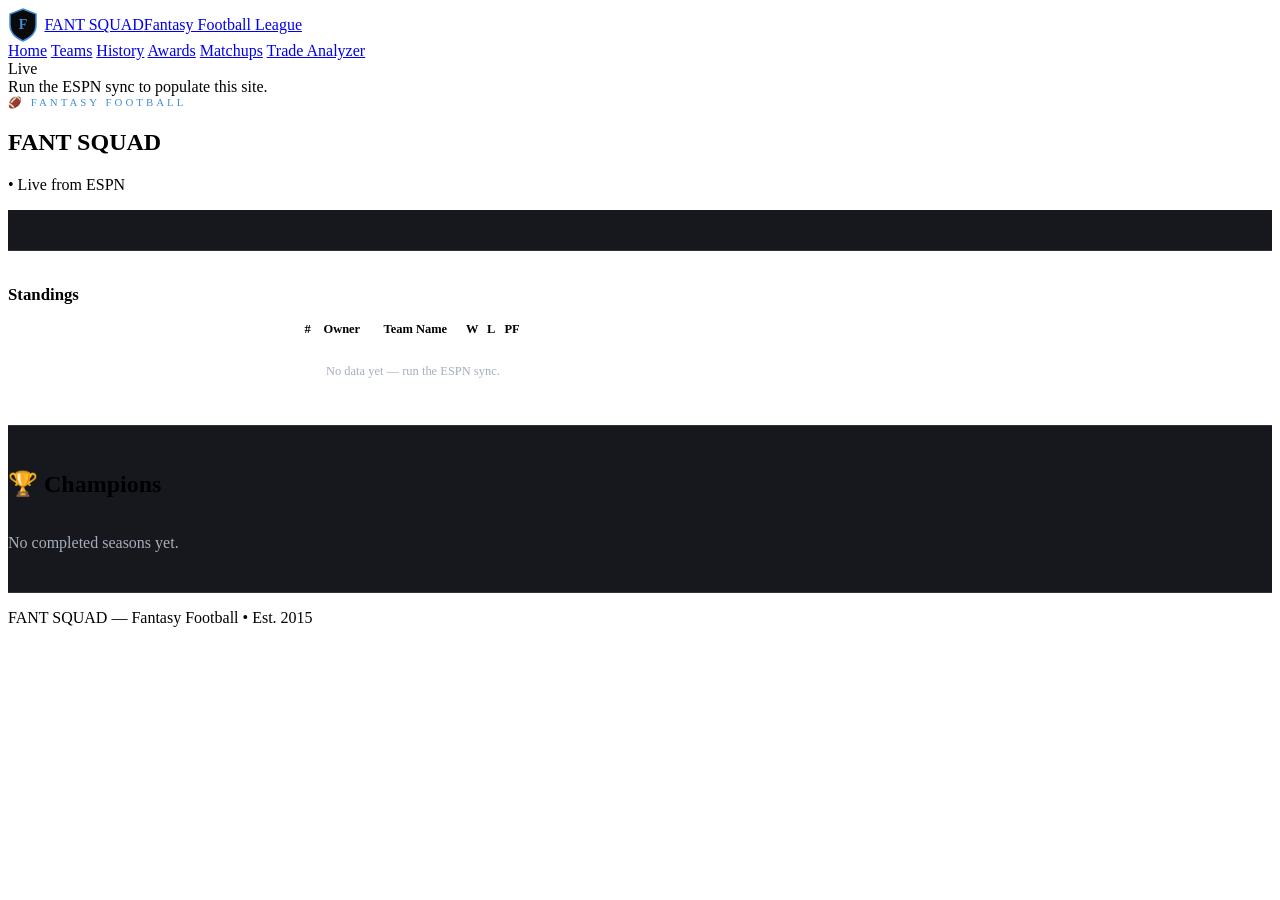
==== home.html @ f054e322 "Add files via upload" ====
<!DOCTYPE html>
<html lang="en">
<head>
  <meta charset="UTF-8">
  <meta name="viewport" content="width=device-width, initial-scale=1.0">
  <title>Fant Squad — Fantasy Football</title>
  <link rel="stylesheet" href="css/style.css?v=1">
</head>
<body class="polish">

  <nav class="nav">
    <div class="nav-inner">
      <a href="home.html" class="nav-logo" style="display:flex;align-items:center;"><svg width="30" height="34" viewBox="0 0 60 68" style="vertical-align:middle;margin-right:0.4rem;flex-shrink:0;" aria-hidden="true">
        <path d="M30 2 L56 12 V34 C56 50 44 60 30 66 C16 60 4 50 4 34 V12 Z" fill="#0a0a0a" stroke="#3E8ED9" stroke-width="3"/>
        <text x="30" y="42" font-family="Georgia, serif" font-size="28" font-weight="700" fill="#3E8ED9" text-anchor="middle">F</text>
      </svg><span>FANT SQUAD<span class="sub">Fantasy Football League</span></span></a>
      <div class="nav-toggle"><span></span><span></span><span></span></div>
      <div class="nav-links">
        <a href="home.html" class="active">Home</a>
        <a href="teams.html">Teams</a>
        <a href="history.html">History</a>
        <a href="awards.html">Awards</a>
        <a href="matchups.html">Matchups</a>
        <a href="trade-analyzer.html">Trade Analyzer</a>
      </div>
    </div>
  </nav>

  <div class="ticker-wrap">
    <div class="ticker-label">Live</div>
    <div class="ticker-track">
      <div class="ticker-inner" id="ticker-inner">
        <span>Loading league data…</span>
      </div>
    </div>
  </div>

  <section class="hero">
    <div style="font-size:0.68rem;color:#3E8ED9;letter-spacing:3px;text-transform:uppercase;margin-bottom:0.5rem;">🏈 Fantasy Football</div>
    <h1><span class="gold">FANT SQUAD</span></h1>
    <p class="hero-subtitle" id="hero-subtitle" style="margin-top:0.3rem;">&nbsp;</p>
  </section>

  <div style="background:#16181d;border-bottom:1px solid #2f333b;">
    <div class="section" style="padding-top:1.25rem;padding-bottom:1.25rem;">
      <div class="hero-cards" id="hero-cards"></div>
    </div>
  </div>

  <section class="section" style="padding-top:1.25rem;padding-bottom:1.25rem;">
    <h2 class="section-title" style="font-size:1.05rem;" id="standings-title">Standings</h2>
    <div class="gold-line"></div>
    <div class="table-scroll" style="overflow-x:auto;max-width:680px;margin:0 auto;">
      <table class="data-table standings-compact" style="font-size:0.78rem;">
        <thead>
          <tr><th>#</th><th>Owner</th><th>Team Name</th><th>W</th><th>L</th><th>PF</th></tr>
        </thead>
        <tbody id="standings-body">
          <tr><td colspan="6" style="text-align:center;color:#a7aebb;padding:1.5rem;">No data yet — run the ESPN sync.</td></tr>
        </tbody>
      </table>
    </div>
  </section>

  <section class="section" id="waiver-section" style="padding-top:0.5rem;padding-bottom:1.25rem;display:none;">
    <h2 class="section-title" style="font-size:1.05rem;">📋 Waiver Order</h2>
    <div class="gold-line"></div>
    <div class="table-scroll" style="overflow-x:auto;max-width:420px;margin:0 auto;">
      <table class="data-table standings-compact" style="font-size:0.78rem;">
        <thead><tr><th>#</th><th>Owner</th><th>Team Name</th></tr></thead>
        <tbody id="waiver-body"></tbody>
      </table>
    </div>
  </section>

  <div style="background:#16181d;border-top:1px solid #2f333b;border-bottom:1px solid #2f333b;">
    <section class="section" style="padding-top:1.5rem;padding-bottom:1.5rem;">
      <h2 class="section-title">🏆 Champions</h2>
      <div class="gold-line"></div>
      <div id="champions-grid" style="display:grid;grid-template-columns:repeat(auto-fill,minmax(210px,1fr));gap:0.85rem;">
        <p style="color:#a7aebb;">No completed seasons yet.</p>
      </div>
    </section>
  </div>

  <footer class="footer">
    <p><span class="gold">FANT SQUAD</span> &mdash; Fantasy Football &bull; Est. 2015</p>
  </footer>

  <script src="js/site-data.js"></script>
  <script src="js/gate.js"></script>
  <script>
    document.querySelector('.nav-toggle')?.addEventListener('click', () => {
      document.querySelector('.nav-links').classList.toggle('open');
    });

    (function render() {
      var d = window.SITE_DATA || {};
      var s = d.standings || [];

      document.getElementById('hero-subtitle').textContent =
        (s.length ? s.length + ' teams' : '') +
        (d.seasons_covered && d.seasons_covered.length ? ' \u2022 ' + d.seasons_covered.length + ' seasons' : '') +
        ' \u2022 Live from ESPN';

      // Ticker
      var ticker = [];
      if (d.reigning_champion) {
        var c = d.reigning_champion;
        ticker.push('🏆 ' + c.season + ' Champion: ' + c.owner + ' — "' + c.team + '" ' + c.record + ', ' + c.pf + ' PF');
      }
      if (d.records && d.records.best_week) {
        var b = d.records.best_week;
        ticker.push('🔥 All-time single-week record: ' + b.owner + ' ' + b.points + ' pts — Week ' + b.week + ', ' + b.season);
      }
      if (d.reigning_last_place) {
        var lp = d.reigning_last_place;
        ticker.push('📉 ' + lp.season + ' last place: ' + lp.owner + ' (' + lp.record + ')');
      }
      if (d.records && d.records.most_career_wins) {
        var mw = d.records.most_career_wins;
        ticker.push('👑 Career wins leader: ' + mw.owner + ' ' + mw.w + '-' + mw.l);
      }
      if (d.generated_at) {
        ticker.push('🔄 Last synced: ' + new Date(d.generated_at).toLocaleString());
      }
      document.getElementById('ticker-inner').innerHTML =
        (ticker.length ? ticker : ['Run the ESPN sync to populate this site.']).map(function (t) {
          return '<span>' + t + '</span>';
        }).join('');

      // Champion / last-place cards
      var cardsHtml = '';
      if (d.reigning_champion) {
        var c = d.reigning_champion;
        cardsHtml += '<div class="lift hero-card" style="background:#1e2128;border:1px solid #2f333b;border-left:5px solid #3c414c;border-radius:6px;padding:1.4rem 1.5rem;box-shadow:0 2px 10px rgba(0,0,0,0.10);display:flex;align-items:center;gap:1.1rem;">' +
          '<div class="hero-card-emoji" style="font-size:3.4rem;line-height:1;flex-shrink:0;">🏆</div><div>' +
          '<div style="font-size:0.62rem;color:#3E8ED9;letter-spacing:2px;text-transform:uppercase;font-weight:800;margin-bottom:0.5rem;">Reigning Champion</div>' +
          '<div style="font-size:1.35rem;font-weight:900;color:#f5f7fa;margin-bottom:0.15rem;">' + c.owner + '</div>' +
          '<div style="color:#f5f7fa;font-size:0.85rem;font-style:italic;font-weight:600;margin-bottom:0.2rem;">"' + c.team + '"</div>' +
          '<div style="color:#a7aebb;font-size:0.8rem;">' + c.record + ' \u2022 ' + c.pf + ' PF \u2022 ' + c.season + ' Season Champion</div>' +
          '</div></div>';
      }
      if (d.reigning_last_place) {
        var lp = d.reigning_last_place;
        cardsHtml += '<div class="lift hero-card" style="background:#1e2128;border:1px solid #2f333b;border-left:5px solid #ff6b70;border-radius:6px;padding:1.4rem 1.5rem;box-shadow:0 2px 10px rgba(0,0,0,0.10);display:flex;align-items:center;gap:1.1rem;">' +
          '<div class="hero-card-emoji" style="font-size:3.4rem;line-height:1;flex-shrink:0;">🥄</div><div>' +
          '<div style="font-size:0.62rem;color:#ff6b70;letter-spacing:2px;text-transform:uppercase;font-weight:800;margin-bottom:0.5rem;">Last Place</div>' +
          '<div style="font-size:1.35rem;font-weight:900;color:#f5f7fa;margin-bottom:0.15rem;">' + lp.owner + '</div>' +
          '<div style="color:#ff6b70;font-size:0.85rem;font-style:italic;font-weight:600;margin-bottom:0.2rem;">"' + lp.team + '"</div>' +
          '<div style="color:#a7aebb;font-size:0.8rem;">' + lp.record + ' \u2022 ' + lp.pf + ' PF \u2022 ' + lp.season + ' Season</div>' +
          '</div></div>';
      }
      if (cardsHtml) document.getElementById('hero-cards').innerHTML = cardsHtml;

      // Standings
      document.getElementById('standings-title').textContent = (d.current_season || '') + ' Standings';
      if (s.length) {
        document.getElementById('standings-body').innerHTML = s.map(function (t, i) {
          var rank = i + 1;
          var rowStyle = rank === 1 ? ' style="background:#0f2436;"' : (rank === s.length ? ' style="background:#2a1b1c;"' : '');
          var numStyle = rank === s.length ? ' style="color:#ff6b70;"' : '';
          var href = 'teams.html?owner=' + encodeURIComponent(t.guid || '');
          return '<tr' + rowStyle + '><td><span class="rank-num"' + numStyle + '>' + rank + '</span></td>' +
            '<td><a href="' + href + '" class="standings-link" style="font-weight:700;color:#f5f7fa;">' + t.owner + '</a></td>' +
            '<td><a href="' + href + '" class="standings-link" style="color:#a7aebb;">' + t.name + '</a></td>' +
            '<td style="font-weight:700;">' + t.record.split('-')[0] + '</td>' +
            '<td>' + (t.record.split('-')[1] || 0) + '</td>' +
            '<td style="font-weight:700;">' + t.pf + '</td></tr>';
        }).join('');
      }

      // Waiver order
      var waivers = d.waiver_order || [];
      if (waivers.length) {
        document.getElementById('waiver-section').style.display = 'block';
        document.getElementById('waiver-body').innerHTML = waivers.map(function (w, i) {
          return '<tr><td><span class="rank-num">' + (i + 1) + '</span></td>' +
            '<td style="font-weight:700;color:#f5f7fa;">' + w.owner + '</td>' +
            '<td style="color:#a7aebb;">' + w.team + '</td></tr>';
        }).join('');
      }

      // Champions grid
      var champs = (d.champions_timeline || []).slice().reverse();
      if (champs.length) {
        document.getElementById('champions-grid').innerHTML = champs.map(function (c) {
          return '<div class="lift" style="background:#1e2128;border:1px solid #2f333b;border-top:3px solid #3c414c;border-radius:4px;padding:1.1rem;text-align:center;box-shadow:0 1px 4px rgba(0,0,0,0.08);">' +
            '<div style="font-size:0.58rem;color:#a7aebb;letter-spacing:2px;text-transform:uppercase;margin-bottom:0.4rem;">' + c.season + ' Champion</div>' +
            '<div style="font-size:1.75rem;margin-bottom:0.4rem;">🏆</div>' +
            '<div style="font-size:1rem;font-weight:900;color:#f5f7fa;">' + c.owner + '</div>' +
            '<div style="color:#a7aebb;font-size:0.75rem;margin-top:0.2rem;">' + c.team + '</div>' +
            '<div style="color:#3E8ED9;font-size:0.75rem;font-weight:700;margin-top:0.15rem;">' + c.record + ' \u2022 ' + c.pf + ' PF</div></div>';
        }).join('');
      }
    })();
  </script>
  <script src="js/polish.js"></script>
</body>
</html>
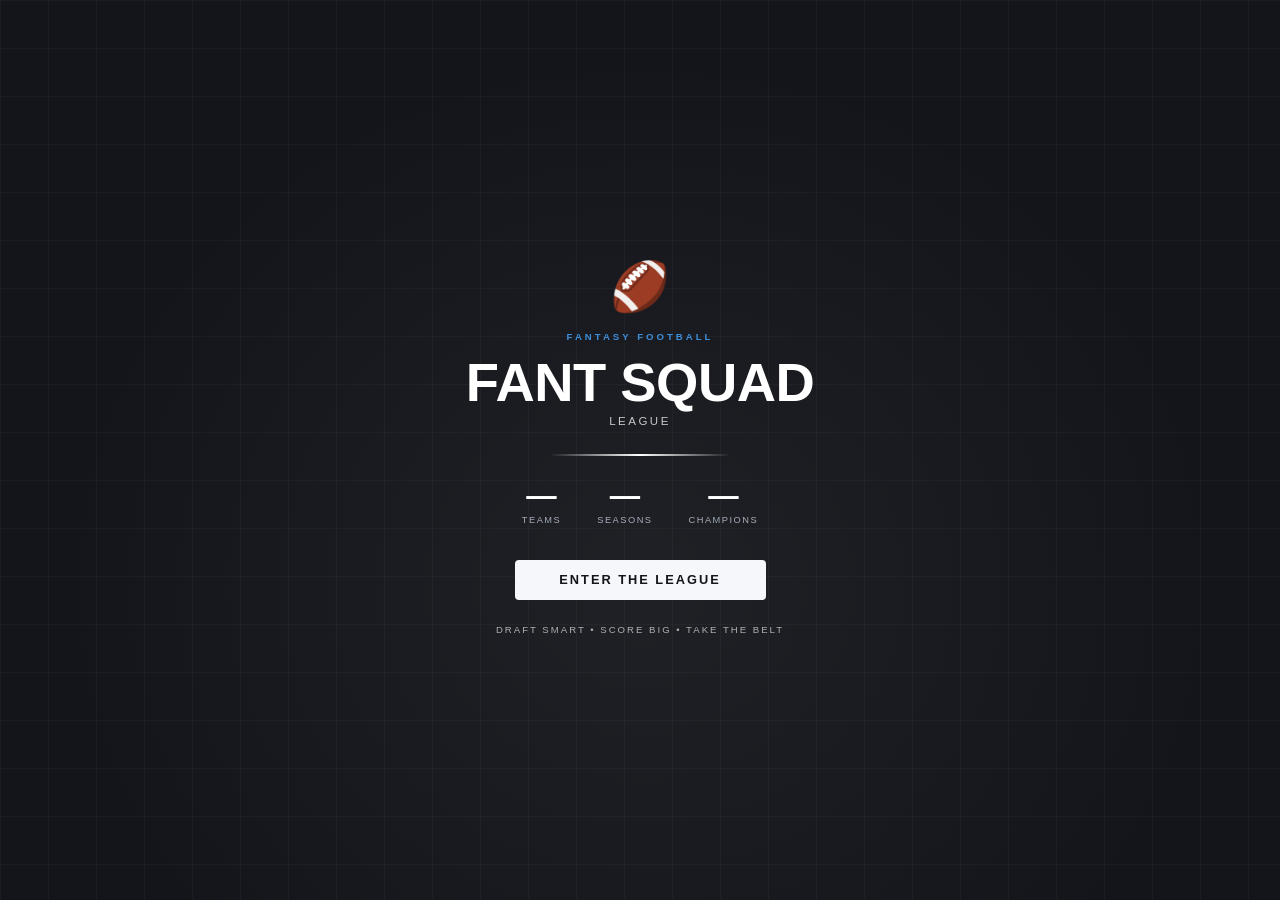
==== commit 77b80f83: "Update home.html" ====
--- a/home.html
+++ b/home.html
@@ -144,7 +144,7 @@
       if (d.reigning_last_place) {
         var lp = d.reigning_last_place;
         cardsHtml += '<div class="lift hero-card" style="background:#1e2128;border:1px solid #2f333b;border-left:5px solid #ff6b70;border-radius:6px;padding:1.4rem 1.5rem;box-shadow:0 2px 10px rgba(0,0,0,0.10);display:flex;align-items:center;gap:1.1rem;">' +
-          '<div class="hero-card-emoji" style="font-size:3.4rem;line-height:1;flex-shrink:0;">🥄</div><div>' +
+          '<div class="hero-card-emoji" style="font-size:3.4rem;line-height:1;flex-shrink:0;">🚽</div><div>' +
           '<div style="font-size:0.62rem;color:#ff6b70;letter-spacing:2px;text-transform:uppercase;font-weight:800;margin-bottom:0.5rem;">Last Place</div>' +
           '<div style="font-size:1.35rem;font-weight:900;color:#f5f7fa;margin-bottom:0.15rem;">' + lp.owner + '</div>' +
           '<div style="color:#ff6b70;font-size:0.85rem;font-style:italic;font-weight:600;margin-bottom:0.2rem;">"' + lp.team + '"</div>' +
--- a/css/style.css
+++ b/css/style.css
@@ -0,0 +1,906 @@
+/* ============================================
+   FANT SQUAD — Slate + Blue
+   Lifted dark greys · single green accent · high-contrast text
+   ============================================ */
+
+@import url('https://fonts.googleapis.com/css2?family=Archivo:wght@500;600;700;800;900&family=Inter:wght@400;500;600;700&display=swap');
+
+/* ---------- Variables ---------- */
+:root {
+  /* Core surfaces — dark, but lifted well off black */
+  --bg:             #13151a;
+  --bg-alt:         #16181d;
+  --bg-subtle:      #191c22;
+  --surface:        #1e2128;
+  --surface-2:      #262a32;
+  --surface-3:      #2f333c;
+  --nav-bg:         rgba(19, 21, 26, 0.82);
+  --nav-bg-solid:   #15171c;
+
+  /* Accent — one green, used sparingly (also the "win" color) */
+  --accent:         #3E8ED9;
+  --accent-bright:  #7FB8F0;
+  --accent-dim:     #2C6CB0;
+  --accent-fill:    #3E8ED9;
+  --accent-on:      #ffffff;   /* text on a green fill */
+  --accent-hover:   rgba(62, 142, 217, 0.10);
+  --accent-glow:    0 0 22px rgba(62, 142, 217, 0.28);
+  --accent-tint:    rgba(62, 142, 217, 0.12);
+
+  /* Legacy accent aliases (old inline HTML resolves these) */
+  --blue:           #3E8ED9;
+  --blue-bright:    #7FB8F0;
+  --blue-dark:      #2C6CB0;
+  --blue-deep:      #2C6CB0;
+  --blue-light:     #172a20;
+  --blue-hover:     rgba(62, 142, 217, 0.10);
+  --blue-glow:      0 0 22px rgba(62, 142, 217, 0.28);
+
+  /* Trophy / highlight — folded to the accent in this scheme */
+  --amber:          #3E8ED9;
+  --amber-bright:   #7FB8F0;
+  --amber-bg:       #0f2436;
+
+  /* Text — all pass AA on --surface or darker */
+  --text:           #f5f7fa;
+  --text-muted:     #a7aebb;
+  --text-light:     #8b93a1;
+  --text-body:      #d2d7df;
+
+  /* Status */
+  --red:            #ff6b70;
+  --green:          #3E8ED9;
+  --red-bg:         rgba(255, 107, 112, 0.14);
+  --green-bg:       rgba(62, 142, 217, 0.14);
+
+  /* Borders / hairlines */
+  --border:         #2f333b;
+  --border-strong:  #3c414c;
+
+  /* Shadows */
+  --shadow:         0 1px 3px rgba(0, 0, 0, 0.4);
+  --shadow-md:      0 6px 20px rgba(0, 0, 0, 0.42);
+  --shadow-lg:      0 16px 44px rgba(0, 0, 0, 0.5);
+
+  /* Misc */
+  --radius:         8px;
+  --radius-sm:      5px;
+  --transition:     all 0.18s ease;
+
+  --font-display:   'Archivo', -apple-system, BlinkMacSystemFont, 'Segoe UI', Roboto, sans-serif;
+  --font-body:      'Inter', -apple-system, BlinkMacSystemFont, 'Segoe UI', Roboto, sans-serif;
+
+  /* ---- Backward-compat aliases (old inline HTML + teams-data.js) ---- */
+  --cream:          #f5f7fa;
+  --cream-soft:     #d2d7df;
+  --gold:           #3E8ED9;
+  --gold-bright:    #7FB8F0;
+  --white:          #f5f7fa;
+  --gray:           #a7aebb;
+  --gray-text:      #a7aebb;
+  --gray-light:     #2f333b;
+  --gray-mid:       #3c414c;
+  --muted:          #a7aebb;
+
+  --navy-dark:      #13151a;
+  --navy:           #1e2128;
+  --navy-mid:       #262a32;
+  --navy-light:     #2f333c;
+  --slate:          #2f333b;
+  --amber-muted:    rgba(62, 142, 217, 0.10);
+  --amber-glow:     rgba(62, 142, 217, 0.24);
+  --purple-dark:    #13151a;
+  --black:          #15171c;
+  --black-soft:     #191c22;
+  --dark:           #16181d;
+  --dark-mid:       #191c22;
+  --dark-light:     #1f2229;
+}
+
+/* ---------- Reset ---------- */
+*, *::before, *::after { box-sizing: border-box; margin: 0; padding: 0; }
+html { scroll-behavior: smooth; }
+
+body {
+  font-family: var(--font-body);
+  background: var(--bg);
+  color: var(--text);
+  line-height: 1.55;
+  -webkit-font-smoothing: antialiased;
+  padding-top: 54px;
+  overflow-x: hidden;
+}
+
+/* Faint green wash at the top — barely there */
+body::before {
+  content: '';
+  position: fixed;
+  inset: 0;
+  z-index: -1;
+  background: radial-gradient(900px circle at 50% -12%, rgba(62, 142, 217, 0.06), transparent 60%);
+  pointer-events: none;
+}
+
+a { text-decoration: none; color: inherit; }
+ul { list-style: none; }
+img { max-width: 100%; display: block; }
+
+::selection { background: rgba(62, 142, 217, 0.28); color: #fff; }
+
+h1, h2, h3 {
+  font-family: var(--font-display);
+  font-weight: 800;
+  letter-spacing: -0.01em;
+  color: var(--text);
+}
+
+.data-table, .rank-num, .countup, .hero, .page-header,
+.timeline-year, .divcomp-stat-val, .pill-luck, table {
+  font-variant-numeric: tabular-nums;
+  font-feature-settings: "tnum" 1;
+}
+
+/* ---------- Navigation ---------- */
+.nav {
+  position: fixed;
+  top: 0; left: 0; right: 0;
+  z-index: 1000;
+  background: var(--nav-bg);
+  -webkit-backdrop-filter: saturate(140%) blur(14px);
+  backdrop-filter: saturate(140%) blur(14px);
+  border-bottom: 1px solid var(--border);
+}
+
+.nav-inner {
+  max-width: 1280px;
+  margin: 0 auto;
+  display: flex;
+  align-items: center;
+  justify-content: space-between;
+  height: 54px;
+  padding: 0 1.25rem;
+}
+
+.nav-logo {
+  font-family: var(--font-display);
+  font-size: 1rem;
+  font-weight: 900;
+  color: #ffffff;
+  letter-spacing: 0.04em;
+  text-transform: uppercase;
+  white-space: nowrap;
+}
+
+.nav-logo .sub {
+  font-size: 0.54rem;
+  display: block;
+  color: var(--text-light);
+  letter-spacing: 0.14em;
+  font-weight: 500;
+  text-transform: uppercase;
+  margin-top: 1px;
+}
+
+.nav-links { display: flex; gap: 0; align-items: stretch; height: 54px; }
+
+.nav-links a {
+  color: var(--text-muted);
+  font-family: var(--font-display);
+  font-size: 0.72rem;
+  font-weight: 700;
+  letter-spacing: 0.06em;
+  text-transform: uppercase;
+  transition: var(--transition);
+  padding: 0 0.95rem;
+  display: flex;
+  align-items: center;
+  border-bottom: 2px solid transparent;
+  white-space: nowrap;
+}
+
+.nav-links a::after { display: none; }
+.nav-links a:hover { color: #ffffff; background: var(--accent-hover); }
+
+.nav-links a.active {
+  color: #ffffff;
+  border-bottom-color: var(--accent);
+  box-shadow: inset 0 -16px 20px -16px var(--accent-glow);
+}
+
+.nav-toggle {
+  display: none;
+  flex-direction: column;
+  gap: 5px;
+  cursor: pointer;
+  padding: 4px;
+}
+
+.nav-toggle span {
+  width: 24px; height: 2px;
+  background: var(--text);
+  transition: var(--transition);
+  display: block;
+}
+
+/* ---------- Ticker Bar (LEAGUE WIRE) ---------- */
+.ticker-wrap {
+  background: var(--surface);
+  border-bottom: 1px solid var(--border);
+  height: 32px;
+  overflow: hidden;
+  display: flex;
+  align-items: center;
+}
+
+.ticker-label {
+  background: var(--accent-fill);
+  color: var(--accent-on);
+  font-family: var(--font-display);
+  font-size: 0.58rem;
+  font-weight: 900;
+  text-transform: uppercase;
+  letter-spacing: 0.12em;
+  padding: 0 0.8rem;
+  height: 32px;
+  display: flex;
+  align-items: center;
+  flex-shrink: 0;
+  z-index: 2;
+}
+
+.ticker-track { overflow: hidden; flex: 1; height: 32px; display: flex; align-items: center; }
+
+.ticker-inner {
+  display: flex;
+  align-items: center;
+  white-space: nowrap;
+  animation: tickerScroll 42s linear infinite;
+}
+
+.ticker-inner span {
+  color: var(--text-body);
+  font-size: 0.72rem;
+  font-weight: 500;
+  padding: 0 2rem 0 0;
+  letter-spacing: 0.01em;
+}
+
+@keyframes tickerScroll {
+  0%   { transform: translateX(100vw); }
+  100% { transform: translateX(-100%); }
+}
+
+/* ---------- Dropdown Menu (retained, unused) ---------- */
+.nav-dropdown { position: relative; display: flex; align-items: center; }
+
+.nav-dropdown-toggle {
+  color: var(--text-muted);
+  font-size: 0.72rem;
+  font-weight: 700;
+  letter-spacing: 0.06em;
+  text-transform: uppercase;
+  cursor: pointer;
+  padding: 0 0.95rem;
+  height: 54px;
+  display: flex;
+  align-items: center;
+  transition: var(--transition);
+  user-select: none;
+  white-space: nowrap;
+  border-bottom: 2px solid transparent;
+}
+
+.nav-dropdown:hover .nav-dropdown-toggle,
+.nav-dropdown.open .nav-dropdown-toggle,
+.nav-dropdown-toggle.active { color: #ffffff; background: var(--accent-hover); }
+
+.nav-dropdown-toggle::after { display: none; }
+
+.nav-dropdown-menu {
+  display: none;
+  position: absolute;
+  top: 54px; right: 0;
+  background: var(--surface-2);
+  border: 1px solid var(--border-strong);
+  border-top: none;
+  border-radius: 0 0 var(--radius-sm) var(--radius-sm);
+  padding: 0.25rem 0;
+  min-width: 190px;
+  box-shadow: var(--shadow-md);
+  z-index: 1001;
+}
+
+.nav-dropdown:hover .nav-dropdown-menu,
+.nav-dropdown.open .nav-dropdown-menu { display: block; animation: dropdownFade 0.1s ease; }
+
+@keyframes dropdownFade {
+  from { opacity: 0; transform: translateY(-4px); }
+  to   { opacity: 1; transform: translateY(0); }
+}
+
+.nav-dropdown-menu a {
+  display: flex;
+  align-items: center;
+  height: 38px;
+  padding: 0 1rem;
+  color: var(--text-muted);
+  font-size: 0.72rem;
+  font-weight: 600;
+  letter-spacing: 0.04em;
+  text-transform: uppercase;
+  transition: var(--transition);
+  white-space: nowrap;
+}
+
+.nav-dropdown-menu a:hover,
+.nav-dropdown-menu a.active { color: #ffffff; background: var(--accent-hover); }
+
+.nav-dropdown-menu a::after { display: none; }
+
+/* ---------- Hero ---------- */
+.hero {
+  min-height: 190px;
+  display: flex;
+  flex-direction: column;
+  align-items: center;
+  justify-content: center;
+  text-align: center;
+  background:
+    radial-gradient(620px circle at 50% 135%, rgba(62, 142, 217, 0.14), transparent 70%),
+    linear-gradient(180deg, var(--bg) 0%, var(--bg-alt) 100%);
+  padding: 2.75rem 1.5rem 2.4rem;
+  border-bottom: 1px solid var(--border);
+  position: relative;
+  overflow: hidden;
+}
+
+.hero h1 {
+  font-family: var(--font-display);
+  font-size: clamp(2rem, 5.5vw, 3.4rem);
+  font-weight: 900;
+  letter-spacing: -0.02em;
+  margin-bottom: 0.3rem;
+  position: relative;
+  color: #ffffff;
+  text-transform: uppercase;
+}
+
+.hero h1 .gold { color: var(--accent); text-shadow: var(--accent-glow); }
+
+.hero-motto {
+  color: var(--accent);
+  font-family: var(--font-display);
+  font-size: 0.66rem;
+  font-weight: 700;
+  letter-spacing: 0.28em;
+  text-transform: uppercase;
+  margin-bottom: 0.45rem;
+  position: relative;
+}
+
+.hero-subtitle {
+  color: var(--text-muted);
+  font-size: 0.9rem;
+  font-weight: 400;
+  max-width: 600px;
+  position: relative;
+}
+
+/* ---------- Page Header ---------- */
+.page-header {
+  background:
+    radial-gradient(560px circle at 50% 145%, rgba(62, 142, 217, 0.11), transparent 68%),
+    linear-gradient(180deg, var(--bg) 0%, var(--bg-alt) 100%);
+  padding: 2.75rem 1.5rem 2.2rem;
+  text-align: center;
+  border-bottom: 1px solid var(--border);
+  position: relative;
+  overflow: hidden;
+}
+
+.page-header h1 {
+  font-family: var(--font-display);
+  font-size: clamp(1.6rem, 4vw, 2.4rem);
+  font-weight: 900;
+  letter-spacing: -0.015em;
+  margin-bottom: 0.3rem;
+  position: relative;
+  color: #ffffff;
+  text-transform: uppercase;
+}
+
+.page-header h1 .gold { color: var(--accent); text-shadow: var(--accent-glow); }
+
+.page-header p {
+  color: var(--text-muted);
+  font-size: 0.85rem;
+  position: relative;
+}
+
+/* ---------- Section ---------- */
+.section { max-width: 1200px; margin: 0 auto; padding: 2rem 1.25rem; }
+
+.section-title {
+  font-family: var(--font-display);
+  font-size: 1.1rem;
+  font-weight: 800;
+  color: var(--text);
+  margin-bottom: 0.15rem;
+  text-transform: uppercase;
+  letter-spacing: 0.03em;
+}
+
+.section-sub {
+  color: var(--text-muted);
+  font-size: 0.85rem;
+  margin-bottom: 0.9rem;
+  line-height: 1.55;
+}
+
+.gold-line {
+  width: 42px; height: 3px;
+  background: var(--accent);
+  margin-bottom: 0.9rem;
+  border-radius: 2px;
+  box-shadow: var(--accent-glow);
+}
+
+/* ---------- Tables ---------- */
+.data-table {
+  width: 100%;
+  border-collapse: collapse;
+  background: var(--surface);
+  border-radius: var(--radius);
+  overflow: hidden;
+  box-shadow: var(--shadow-md);
+  border: 1px solid var(--border);
+}
+
+.data-table thead { background: var(--nav-bg-solid); }
+
+.standings-compact th { padding: 0.45rem 0.7rem; font-size: 0.6rem; }
+.standings-compact td { padding: 0.36rem 0.7rem; font-size: 0.8rem; }
+
+.data-table th {
+  padding: 0.7rem 0.9rem;
+  text-align: left;
+  font-family: var(--font-display);
+  font-size: 0.64rem;
+  text-transform: uppercase;
+  letter-spacing: 0.09em;
+  color: var(--text-muted);
+  font-weight: 700;
+  border-bottom: 1px solid var(--border);
+}
+
+.data-table td {
+  padding: 0.62rem 0.9rem;
+  font-size: 0.875rem;
+  border-bottom: 1px solid var(--border);
+  color: var(--text-body);
+}
+
+.data-table tfoot td {
+  background: var(--surface-2);
+  border-top: 1px solid var(--border-strong);
+  font-weight: 700;
+  border-bottom: none;
+  color: var(--text);
+  font-size: 0.83rem;
+}
+
+.data-table tbody tr:last-child td { border-bottom: none; }
+.data-table tbody tr { transition: background 0.12s ease; }
+.data-table tbody tr:hover { background: var(--accent-hover); }
+.data-table tbody tr:nth-child(even) { background: rgba(255, 255, 255, 0.022); }
+.data-table tbody tr:nth-child(even):hover { background: var(--accent-hover); }
+
+.rank-num { color: var(--accent); font-weight: 800; font-size: 0.9rem; }
+.standings-link { text-decoration: none; transition: var(--transition); }
+.standings-link:hover { color: var(--accent) !important; text-decoration: underline; }
+
+/* ---------- Cards ---------- */
+.card-grid {
+  display: grid;
+  grid-template-columns: repeat(auto-fill, minmax(300px, 1fr));
+  gap: 0.9rem;
+}
+
+.card {
+  background: var(--surface);
+  border: 1px solid var(--border);
+  border-radius: var(--radius);
+  padding: 1.15rem 1.3rem;
+  transition: var(--transition);
+  box-shadow: var(--shadow);
+}
+
+.card:hover { box-shadow: var(--shadow-md); border-color: var(--accent); }
+
+.card h3 {
+  font-size: 0.9rem;
+  font-weight: 800;
+  text-transform: uppercase;
+  letter-spacing: 0.02em;
+  color: var(--text);
+}
+
+/* ---------- Info Block ---------- */
+.info-block {
+  background: var(--surface);
+  border-radius: var(--radius);
+  padding: 1rem 1.3rem;
+  border: 1px solid var(--border);
+  border-left: 2px solid var(--accent);
+  margin-bottom: 0.7rem;
+  box-shadow: var(--shadow);
+}
+
+.info-block h3 {
+  color: var(--accent);
+  font-size: 0.8rem;
+  font-weight: 800;
+  margin-bottom: 0.3rem;
+  text-transform: uppercase;
+  letter-spacing: 0.03em;
+}
+
+.info-block p { color: var(--text-body); font-size: 0.88rem; line-height: 1.65; }
+
+/* ---------- Timeline ---------- */
+.timeline { position: relative; padding-left: 2.25rem; margin-top: 1.25rem; }
+
+.timeline::before {
+  content: '';
+  position: absolute;
+  left: 9px; top: 4px; bottom: 0;
+  width: 2px;
+  background: linear-gradient(180deg, var(--accent) 0%, var(--border) 100%);
+}
+
+.timeline-item { position: relative; margin-bottom: 2.5rem; }
+
+.timeline-dot {
+  position: absolute;
+  left: -2.25rem; top: 0.3rem;
+  width: 16px; height: 16px;
+  background: var(--accent);
+  border: 3px solid var(--bg);
+  border-radius: 50%;
+  box-shadow: 0 0 0 1px var(--border-strong), var(--accent-glow);
+  z-index: 1;
+}
+
+.timeline-year {
+  font-family: var(--font-display);
+  font-size: 1.15rem;
+  font-weight: 900;
+  color: var(--text);
+  margin-bottom: 0.35rem;
+  text-transform: uppercase;
+  letter-spacing: 0.02em;
+}
+
+.timeline-text {
+  color: var(--text-muted);
+  line-height: 1.65;
+  font-size: 0.875rem;
+  margin-bottom: 0.75rem;
+}
+
+.timeline-text strong { color: var(--text); font-weight: 700; }
+
+/* ---------- Tab Switcher ---------- */
+.tab-switcher {
+  display: flex;
+  gap: 0;
+  flex-wrap: wrap;
+  border-bottom: 1px solid var(--border);
+  margin-bottom: 0;
+}
+
+.tab-btn {
+  padding: 0.65rem 1.1rem;
+  border: none;
+  border-bottom: 2px solid transparent;
+  background: transparent;
+  color: var(--text-muted);
+  border-radius: 0;
+  cursor: pointer;
+  font-family: var(--font-display);
+  font-size: 0.72rem;
+  font-weight: 700;
+  letter-spacing: 0.05em;
+  text-transform: uppercase;
+  transition: all 0.15s ease;
+  margin-bottom: -1px;
+}
+
+.tab-btn:hover { color: var(--text); }
+.tab-btn.active { color: var(--accent); border-bottom-color: var(--accent); }
+
+.analytics-section { display: none; }
+.analytics-section.active { display: block; }
+
+/* ---------- Footer ---------- */
+.footer {
+  background: var(--nav-bg-solid);
+  text-align: center;
+  padding: 1.5rem 1.25rem;
+  color: var(--text-muted);
+  font-size: 0.75rem;
+  border-top: 1px solid var(--border);
+}
+
+.footer .gold { color: var(--accent); }
+
+/* ---------- Luck Colors ---------- */
+.luck-positive { color: var(--green); font-weight: 700; }
+.luck-negative { color: var(--red); font-weight: 700; }
+.luck-neutral  { color: var(--text-muted); font-weight: 700; }
+
+/* ---------- Award Card ---------- */
+.award-card {
+  background: var(--surface);
+  border: 1px solid var(--border);
+  border-top: 2px solid var(--border-strong);
+  border-radius: var(--radius);
+  padding: 1.4rem;
+  text-align: center;
+  transition: var(--transition);
+  box-shadow: var(--shadow);
+}
+
+.award-card:hover {
+  box-shadow: var(--shadow-md);
+  border-color: var(--border-strong);
+  border-top-color: var(--accent);
+  transform: translateY(-3px);
+}
+
+.award-card.featured { border-top: 2px solid var(--accent); background: linear-gradient(180deg, var(--accent-tint), var(--surface) 62%); }
+
+.award-icon { font-size: 2.25rem; margin-bottom: 0.5rem; }
+
+.award-title {
+  color: var(--accent);
+  font-family: var(--font-display);
+  font-size: 0.62rem;
+  font-weight: 800;
+  letter-spacing: 0.11em;
+  text-transform: uppercase;
+  margin-bottom: 0.35rem;
+}
+
+.award-winner { color: var(--text); font-size: 1.1rem; font-weight: 800; margin-bottom: 0.3rem; }
+.award-detail { color: var(--text-muted); font-size: 0.8rem; line-height: 1.55; }
+
+/* ---------- Summary Card ---------- */
+.summary-card {
+  background: var(--surface);
+  border: 1px solid var(--border);
+  border-left: 2px solid var(--accent);
+  border-radius: var(--radius);
+  padding: 1.15rem 1.3rem;
+  transition: var(--transition);
+  box-shadow: var(--shadow);
+}
+
+.summary-card:hover { box-shadow: var(--shadow-md); border-color: var(--border-strong); }
+
+.summary-card h3 {
+  color: var(--text);
+  font-size: 0.82rem;
+  font-weight: 800;
+  margin-bottom: 0.3rem;
+  text-transform: uppercase;
+  letter-spacing: 0.02em;
+}
+
+.summary-card p { color: var(--text-muted); font-size: 0.85rem; line-height: 1.55; }
+
+/* ---------- Luck Pill ---------- */
+.pill-luck {
+  display: inline-block;
+  padding: 0.18rem 0.5rem;
+  border-radius: 4px;
+  font-size: 0.72rem;
+  font-weight: 800;
+}
+
+.pill-luck.pos { background: var(--green-bg); color: var(--green); }
+.pill-luck.neg { background: var(--red-bg); color: var(--red); }
+.pill-luck.neu { background: rgba(255, 255, 255, 0.06); color: var(--text-muted); }
+
+/* ---------- Analytics cell highlighting ---------- */
+.pf-high  { color: var(--green); font-weight: 700; }
+.pf-low   { color: var(--red); }
+.pf-mid   { color: var(--text-muted); }
+
+/* ---------- Teams-data.js injected content ---------- */
+#tp-h2h > div,
+#tp-seasons > div { border-bottom: 1px solid var(--border) !important; }
+
+#tp-h2h > div:last-child,
+#tp-seasons > div:last-child { border-bottom: none !important; }
+
+/* ---------- Responsive ---------- */
+@media (max-width: 768px) {
+  .nav-links {
+    display: none;
+    position: absolute;
+    top: 54px; left: 0; right: 0;
+    background: var(--nav-bg-solid);
+    flex-direction: column;
+    padding: 0.25rem 0;
+    height: auto;
+    gap: 0;
+    border-bottom: 1px solid var(--border);
+    box-shadow: var(--shadow-md);
+  }
+
+  .nav-links.open { display: flex; }
+  .nav-toggle { display: flex; }
+
+  .nav-links a {
+    height: 46px;
+    padding: 0 1.25rem;
+    border-bottom: none;
+    border-left: 2px solid transparent;
+    width: 100%;
+    justify-content: flex-start;
+  }
+
+  .nav-links a.active {
+    border-left-color: var(--accent);
+    border-bottom: none;
+    background: var(--accent-hover);
+    box-shadow: none;
+  }
+
+  .nav-dropdown { flex-direction: column; align-items: flex-start; width: 100%; }
+
+  .nav-dropdown-toggle {
+    height: 38px;
+    padding: 0 1.25rem;
+    opacity: 0.45;
+    pointer-events: none;
+    font-size: 0.66rem;
+    letter-spacing: 0.12em;
+    width: 100%;
+    border-bottom: none;
+  }
+
+  .nav-dropdown-menu {
+    display: block;
+    position: static;
+    background: transparent;
+    border: none;
+    border-left: 2px solid var(--accent);
+    border-radius: 0;
+    padding: 0.15rem 0 0.25rem 1.25rem;
+    box-shadow: none;
+    min-width: unset;
+    width: 100%;
+    animation: none;
+    margin-left: 1.25rem;
+  }
+
+  .nav-dropdown-menu a { height: 36px; padding: 0 0.5rem; font-size: 0.72rem; }
+
+  .card-grid { grid-template-columns: 1fr; }
+
+  .data-table th, .data-table td { padding: 0.5rem 0.6rem; font-size: 0.75rem; }
+
+  .tab-switcher { gap: 0; overflow-x: auto; flex-wrap: nowrap; }
+  .tab-btn { padding: 0.55rem 0.8rem; font-size: 0.68rem; white-space: nowrap; }
+
+  .ticker-wrap { display: none; }
+
+  .timeline { padding-left: 1.75rem; }
+  .timeline-dot { left: -1.75rem; }
+}
+
+/* ============================================
+   PHONE POLISH (<=480px)
+   ============================================ */
+.hero-cards { display: grid; grid-template-columns: 1fr 1fr; gap: 1rem; }
+
+@media (max-width: 480px) {
+  .hero-cards { grid-template-columns: 1fr; gap: 0.75rem; }
+  .hero-card { padding: 1.05rem 1.1rem !important; gap: 0.85rem !important; }
+  .hero-card-emoji { font-size: 2.6rem !important; }
+
+  .section { padding: 1.4rem 0.9rem; }
+  .hero, .page-header { padding: 2rem 1rem 1.6rem; }
+  .page-header h1 { font-size: clamp(1.6rem, 8vw, 2.2rem); }
+
+  .section-title { font-size: 1.15rem; }
+  .section-sub { font-size: 0.85rem; }
+
+  .card-grid { grid-template-columns: 1fr; gap: 0.85rem; }
+  .card, .summary-card, .award-card { padding: 1rem 1.1rem; }
+
+  .table-scroll, [style*="overflow-x:auto"] {
+    -webkit-overflow-scrolling: touch;
+    scrollbar-width: thin;
+    position: relative;
+  }
+  .table-scroll::after {
+    content: "";
+    position: sticky; right: 0; top: 0;
+    float: right;
+    width: 26px; height: 100%;
+    margin-left: -26px;
+    background: linear-gradient(90deg, rgba(19, 21, 26, 0), rgba(19, 21, 26, 0.9));
+    pointer-events: none;
+  }
+  .data-table th, .data-table td {
+    padding: 0.45rem 0.55rem;
+    font-size: 0.72rem;
+    white-space: nowrap;
+  }
+  .data-table.sticky-first th:first-child,
+  .data-table.sticky-first td:first-child {
+    position: sticky; left: 0; z-index: 2;
+    background: var(--surface);
+    box-shadow: 2px 0 6px rgba(0, 0, 0, 0.4);
+  }
+  .data-table.sticky-first thead th:first-child { z-index: 3; background: var(--nav-bg-solid); }
+
+  .nav-links a { height: 48px; font-size: 0.9rem; }
+  .tab-btn { padding: 0.6rem 0.95rem; font-size: 0.72rem; }
+  .btn, button, .enter-btn { min-height: 44px; }
+
+  input, select, textarea { font-size: 16px; }
+}
+
+/* ============================================================
+   SITE-WIDE POLISH PRIMITIVES  (opt-in via <body class="polish">)
+   ============================================================ */
+.polish .reveal { opacity: 0; transform: translateY(20px); transition: opacity .6s ease, transform .6s ease; }
+.polish .reveal.in { opacity: 1; transform: none; }
+.polish .reveal.d1 { transition-delay: .06s; }
+.polish .reveal.d2 { transition-delay: .12s; }
+.polish .reveal.d3 { transition-delay: .18s; }
+.polish .reveal.d4 { transition-delay: .24s; }
+
+.polish .section-title { position: relative; }
+.polish .gold-line { position: relative; overflow: hidden; }
+.polish .gold-line::after {
+  content: ""; position: absolute; inset: 0;
+  background: linear-gradient(90deg, var(--accent-bright), transparent);
+  transform: translateX(-100%); transition: transform .7s ease;
+}
+.polish .gold-line.in::after { transform: translateX(0); }
+
+.polish .card,
+.polish .summary-card,
+.polish .award-card,
+.polish .data-table {
+  transition: transform .18s ease, box-shadow .18s ease, border-color .18s ease;
+}
+.polish .card:hover,
+.polish .summary-card:hover,
+.polish .award-card:hover {
+  transform: translateY(-4px);
+  box-shadow: var(--shadow-lg);
+}
+
+.polish .lift { transition: transform .18s ease, box-shadow .18s ease; }
+.polish .lift:hover { transform: translateY(-4px); box-shadow: var(--shadow-lg); }
+
+.polish .data-table tbody tr { transition: background .15s ease; }
+.polish .data-table tbody tr:hover { background: var(--accent-hover); }
+
+.polish .countup[data-target] { font-variant-numeric: tabular-nums; }
+
+html { scroll-behavior: smooth; }
+
+@media (prefers-reduced-motion: reduce) {
+  html { scroll-behavior: auto; }
+  .ticker-inner { animation: none; }
+  .polish .reveal { opacity: 1 !important; transform: none !important; transition: none !important; }
+  .polish .gold-line::after { transform: translateX(0) !important; transition: none !important; }
+  .polish .card, .polish .summary-card, .polish .award-card, .polish .lift, .polish .data-table tbody tr { transition: none !important; }
+}
